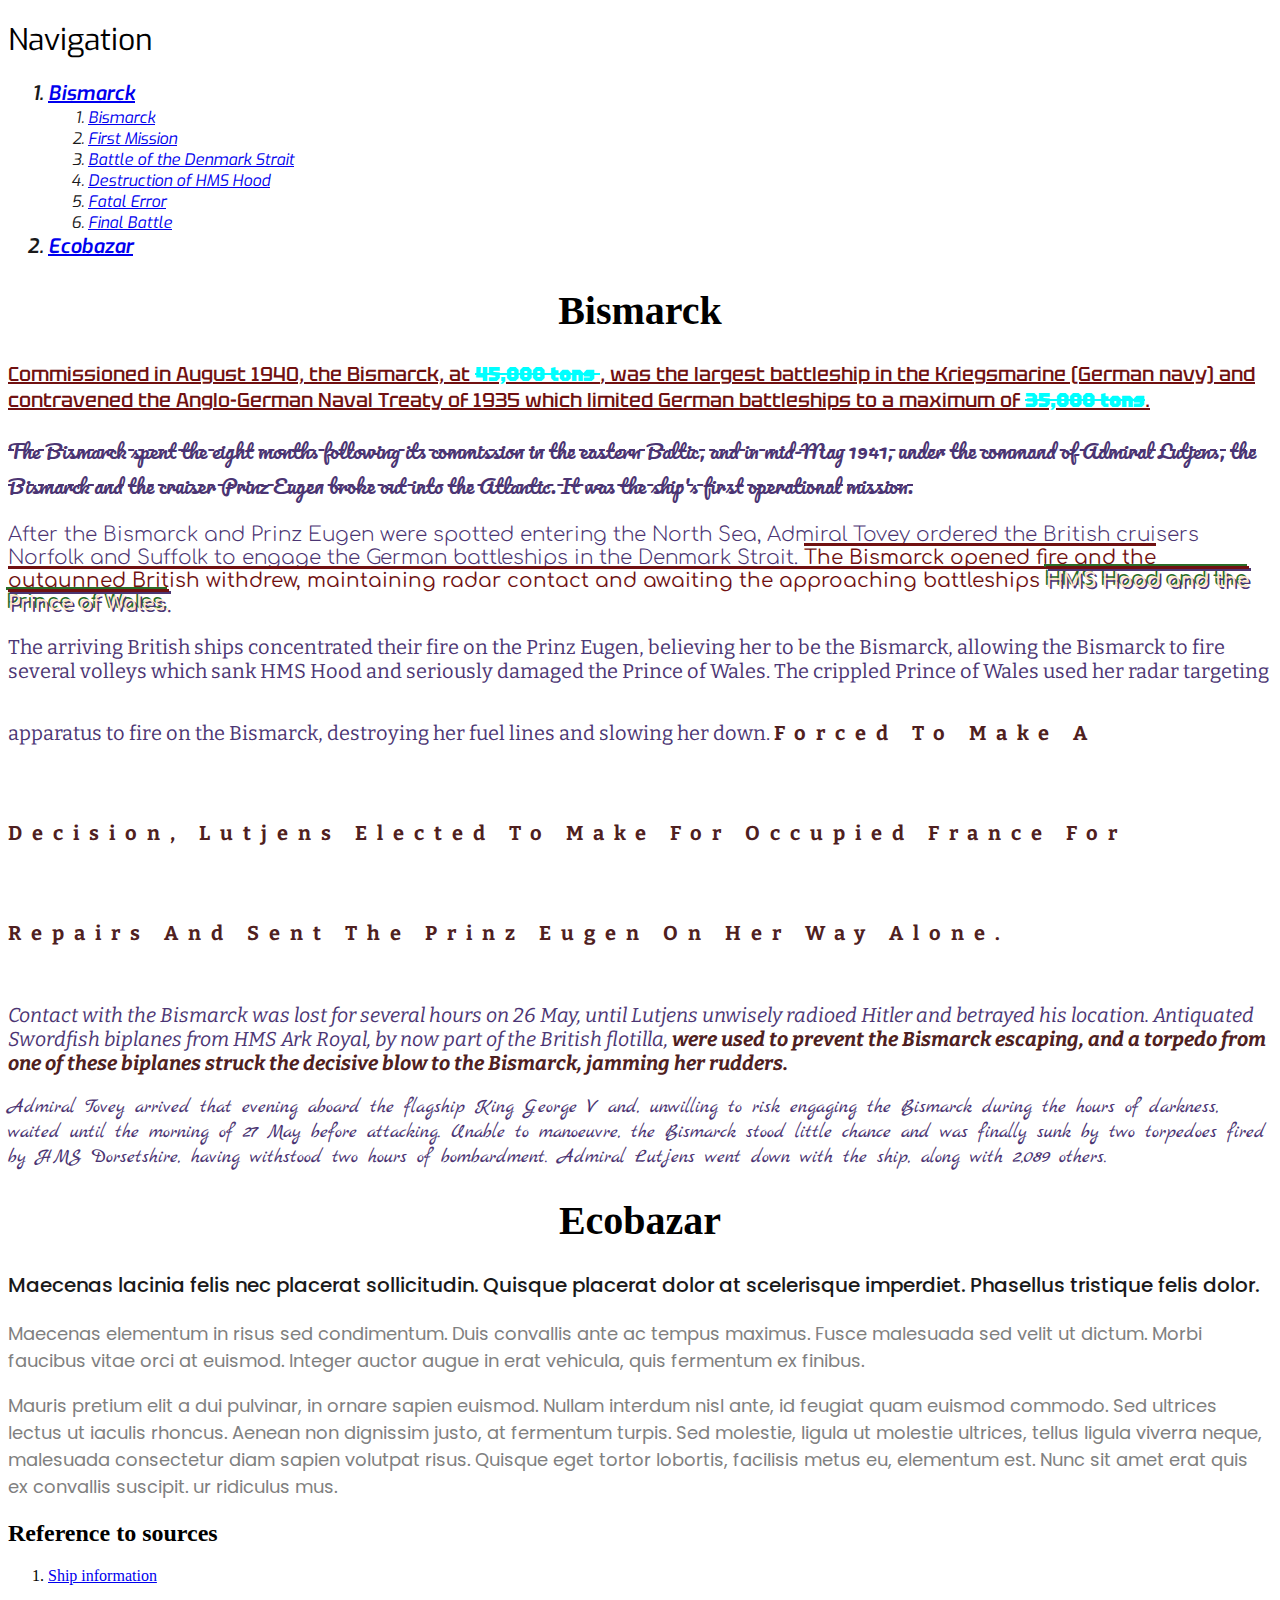
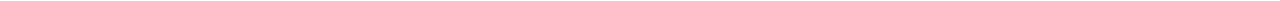
==== homework_4/index.html @ 6f460426 "add homework4" ====
<!DOCTYPE html>
<html lang="en">

<head>
	<meta charset="UTF-8">
	<meta name="viewport" content="width=device-width, initial-scale=1.0">

	<!-- Підключення з Goole Fonts -->
	<!-- Poppins 2 види -->
	<link href="https://fonts.googleapis.com/css?family=Poppins:regular,500&display=swap" rel="stylesheet">
	<!-- Tektur 2 види -->
	<link href="https://fonts.googleapis.com/css?family=Tektur:500,900&display=swap" rel="stylesheet">
	<!-- Pacifico -->
	<link href="https://fonts.googleapis.com/css?family=Pacifico:regular&display=swap" rel="stylesheet">
	<!-- Exo 3 види-->
	<link href="https://fonts.googleapis.com/css?family=Exo:regular,italic,600italic&display=swap" rel="stylesheet">


	<!-- Підключення окремого файлу стилів -->
	<link rel="stylesheet" href="css/style.css">
	<!-- Заголовок сторінки в браузері -->
	<title>Homework-4</title>
</head>

<body>
	<header>
		<!-- 3 види шрифта Ехо -->
		<h1>Navigation</h1>
		<ol>
			<li>
				<a href="#article-bismarck">Bismarck</a>
				<ol>
					<li>
						<a href="#bismarck">Bismarck</a>
					</li>
					<li>
						<a href="#first-mission">First Mission</a>
					</li>
					<li>
						<a href="#battle-danish-strait">Battle of the Denmark Strait</a>
					</li>
					<li>
						<a href="#destruction-hms-hood">Destruction of HMS Hood</a>
					</li>
					<li>
						<a href="#fatal-error">Fatal Error</a>
					</li>
					<li>
						<a href="#final-battle">Final Battle</a>
					</li>
				</ol>
			</li>
			<li>
				<a href="#ecobazar">Ecobazar</a>
			</li>
		</ol>

	</header>

	<main>
		<!-- секція моя стаття -->
		<section id="article-bismarck">
			<h1>Bismarck</h1>

			<p id="bismarck">
				Commissioned in August 1940, the Bismarck, at <span> 45,000 tons </span>, was the largest battleship in the
				Kriegsmarine
				(German navy)
				and contravened the Anglo-German Naval Treaty of 1935 which limited German battleships to a maximum of
				<span>35,000 tons</span>.

			</p>

			<p id="first-mission">
				The Bismarck spent the eight months following its commission in the eastern Baltic, and in mid-May 1941,
				under
				the
				command of Admiral Lutjens, the Bismarck and the cruiser Prinz Eugen broke out into the Atlantic. It was the
				ship's
				first operational mission.
			</p>

			<p id="battle-danish-strait">
				After the Bismarck and Prinz Eugen were spotted entering the North Sea, Admiral Tovey ordered the British
				cruisers
				Norfolk and Suffolk to engage the German battleships in the Denmark Strait.
				<span>
					The Bismarck opened fire and the
					outgunned
					British withdrew, maintaining radar contact and awaiting the approaching battleships
					<span>
						HMS Hood and the Prince of Wales.
					</span>
				</span>

			</p>

			<p id="destruction-hms-hood">
				The arriving British ships concentrated their fire on the Prinz Eugen, believing her to be the Bismarck,
				allowing the
				Bismarck to fire several volleys which sank HMS Hood and seriously damaged the Prince of Wales. The crippled
				Prince of
				Wales used her radar targeting apparatus to fire on the Bismarck, destroying her fuel lines and slowing her
				down.
				<span>
					Forced
					to make a decision, Lutjens elected to make for occupied France for repairs and sent the Prinz Eugen on
					her
					way alone.
				</span>
			</p>

			<p id="fatal-error">
				Contact with the Bismarck was lost for several hours on 26 May, until Lutjens unwisely radioed Hitler and
				betrayed his
				location. Antiquated Swordfish biplanes from HMS Ark Royal, by now part of the British flotilla,
				<span>
					were used to prevent
					the Bismarck escaping, and a torpedo from one of these biplanes struck the decisive blow to the Bismarck,
					jamming her rudders.
				</span>
			</p>

			<p id="final-battle">
				Admiral Tovey arrived that evening aboard the flagship King George V and, unwilling to risk engaging the
				Bismarck during
				the hours of darkness, waited until the morning of 27 May before attacking. Unable to manoeuvre, the
				Bismarck
				stood
				little chance and was finally sunk by two torpedoes fired by HMS Dorsetshire, having withstood two hours of
				bombardment.
				Admiral Lutjens went down with the ship, along with 2,089 others.
			</p>

		</section>

		<!-- секція Екобазар -->
		<section id="ecobazar">

			<h1>Ecobazar</h1>

			<p>
				Maecenas lacinia felis nec placerat sollicitudin. Quisque placerat dolor at scelerisque imperdiet.
				Phasellus
				tristique
				felis dolor.
			</p>
			<p>
				Maecenas elementum in risus sed condimentum. Duis convallis ante ac tempus maximus. Fusce malesuada sed
				velit
				ut dictum.
				Morbi faucibus vitae orci at euismod. Integer auctor augue in erat vehicula, quis fermentum ex finibus.
			</p>
			<p>
				Mauris pretium elit a dui pulvinar, in ornare sapien euismod. Nullam interdum nisl ante, id feugiat quam
				euismod
				commodo. Sed ultrices lectus ut iaculis rhoncus. Aenean non dignissim justo, at fermentum turpis. Sed
				molestie,
				ligula
				ut molestie ultrices, tellus ligula viverra neque, malesuada consectetur diam sapien volutpat risus.
				Quisque eget tortor lobortis, facilisis metus eu, elementum est. Nunc sit amet erat quis ex convallis
				suscipit.
				ur
				ridiculus mus.
			</p>

		</section>
	</main>

	<footer>
		<h2>Reference to sources</h2>
		<ol>
			<li>
				<a target=_blank href="https://www.bbc.co.uk/history/worldwars/wwtwo/ff4_bismarck_sunk.shtml">
					Ship information</a>
			</li>

		</ol>
	</footer>

</body>

</html>
---- homework_4/css/style.css ----
/* Локальне підключення шрифтів */
@import url("fonts.css");

/* меню навігації */
/* використаємо шрифт Ехо 3 види */
header h1 {
	font-family: Exo, sans-serif;
	font-size: 30px;
	font-weight: 400;
	text-align: left;
}

/* Основний список */
header ol {
	font-family: Exo, sans-serif;
	font-size: 20px;
	font-weight: 600;
	font-style: italic;
	color: #1A1A1A;
}

/* перше вкладення */
header ol > li > ol > li {
	font-size: 16px;
	font-weight: 400;
}

h1 {
text-align: center;
font-size: 40px;
}

/* секція про бісмарк*/
#article-bismarck p {
	font-size: 20px;
}

/* використаємо Tektur 2 види*/
#bismarck{
	font-family: Tektur, sans-serif;
	font-weight: 500;
	color: #711111;
	text-decoration: underline;
	text-decoration-color: #711111; 
}

#bismarck span {
	font-weight: 900;
	color: aqua;
	text-decoration-line: line-through;
}

/* використаємо Pacifico 1 вид*/
#first-mission{
	font-family: Pacifico, serif;
	color: #4b3573;
	text-decoration-line: line-through;
	text-decoration-style: dashed;
}

/* використаємо Comfortaa 3 види */
#battle-danish-strait{
	font-family: Comfortaa, sans-serif;
	font-weight: 300;
	color: #4b3573;
}

#battle-danish-strait span {
	font-weight: 400;
	color: #711111;
	text-decoration-line: overline;
	text-decoration-thickness: 3px;
	text-underline-offset: 5px;
	text-decoration-color: #711111;
}



#battle-danish-strait span > span {
	font-weight: 500;
	color: bisque;
	text-shadow: #4b3573 2px 2px, #296d28 -2px -2px;
}

/* використаємо Bitter без курсиву 2 види*/
#destruction-hms-hood{
	font-family: Bitter, serif;
	font-weight: 400;
	font-style: normal;
	color: #4b3573;
}

#destruction-hms-hood span {
	font-weight: 700;
	font-style: normal;
	color: #4f2020;
	text-transform: capitalize;
	line-height: 500%;
	letter-spacing: 0.5em;
}

/* використаємо Bitter з курсивом 2 види */
#fatal-error{
	font-family: Bitter, serif;
	font-weight: 400;
	font-style: italic;
	color: #4b3573;
	/* white-space: nowrap; */
}

#fatal-error span {
	font-weight: 700;
	font-style: italic;
	color: #4f2020;
}

/* використаємо Marck Script 1 вид */
#final-battle{
	font-family: Marck Script, cursive;
	color: #4b3573;
}

#ecobazar p {
	font-family: Poppins, sans-serif;
	font-size: 20px;
	font-weight: 500;
	line-height: 150%;
	color: #1A1A1A;
}

#ecobazar > p ~ p {
	font-size: 18px;
	font-weight: 400;
	color: #808080;
}
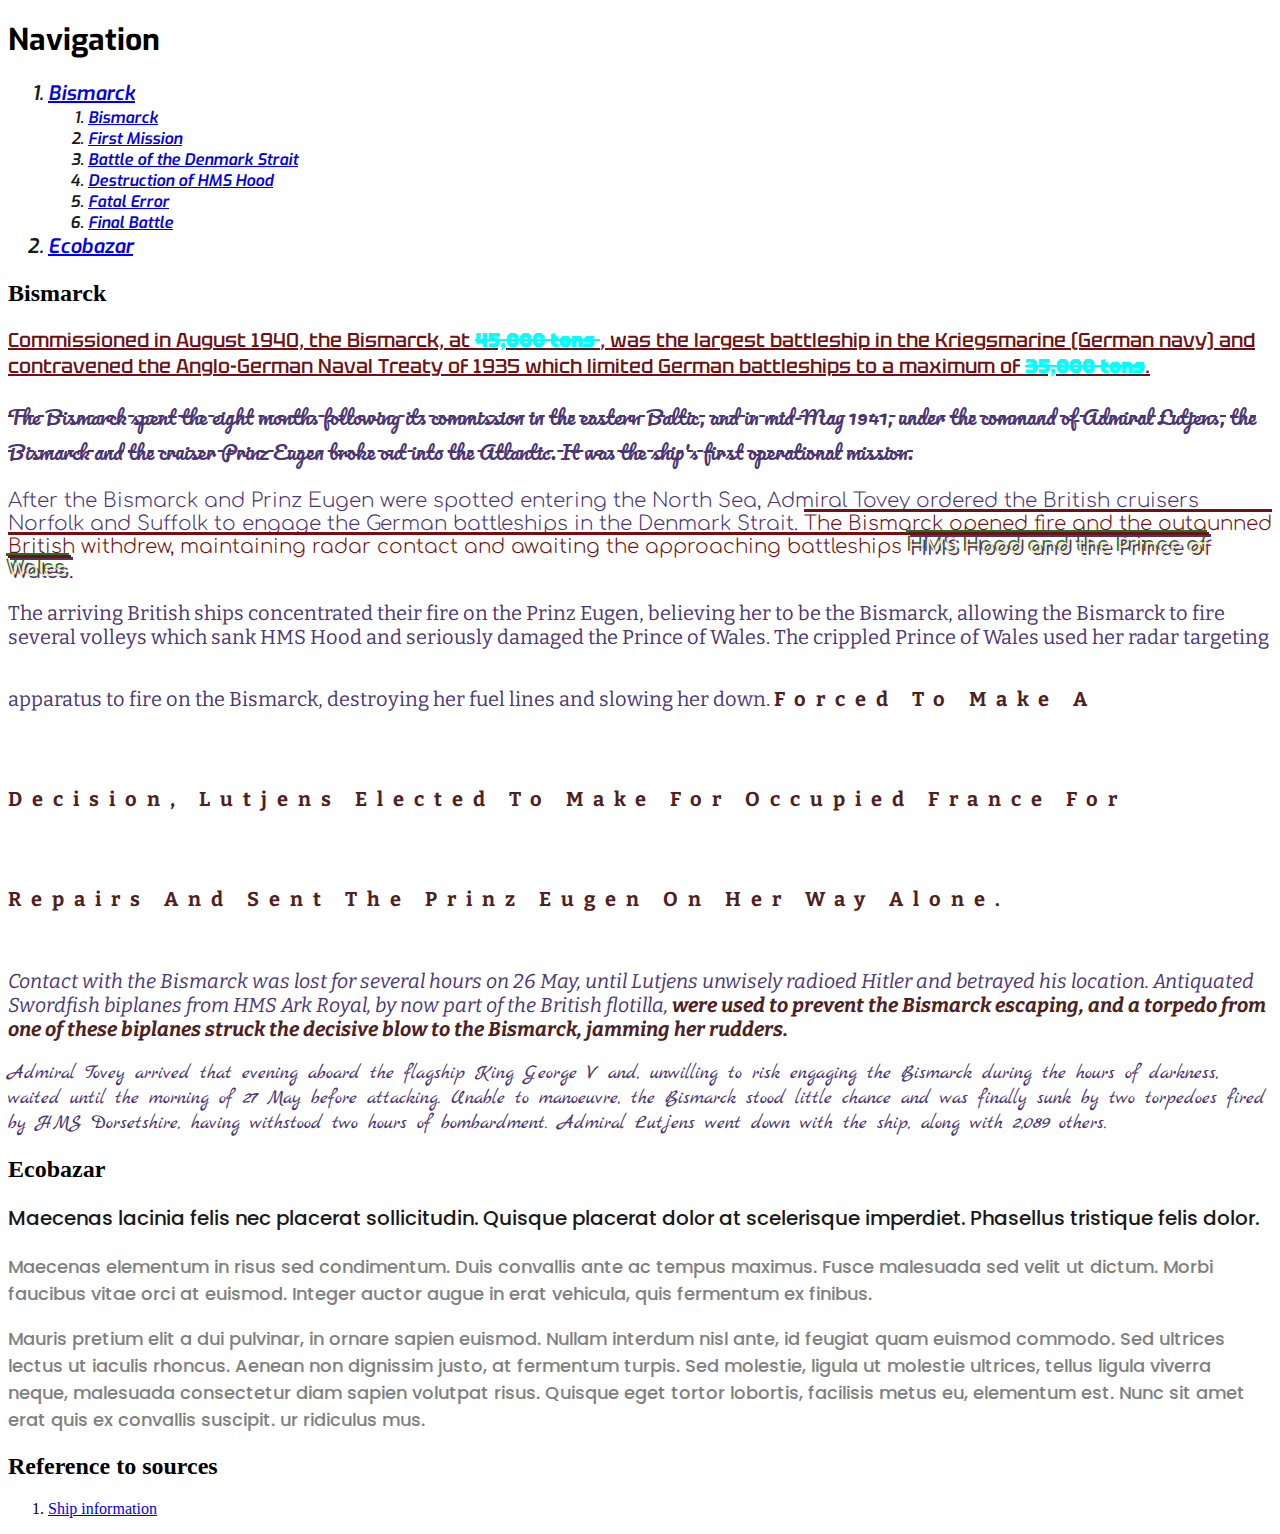
==== commit 6a0a5ade: "Update index.html h1 to h2" ====
--- a/homework_4/index.html
+++ b/homework_4/index.html
@@ -60,7 +60,7 @@
 	<main>
 		<!-- секція моя стаття -->
 		<section id="article-bismarck">
-			<h1>Bismarck</h1>
+			<h2>Bismarck</h2>
 
 			<p id="bismarck">
 				Commissioned in August 1940, the Bismarck, at <span> 45,000 tons </span>, was the largest battleship in the
@@ -137,7 +137,7 @@
 		<!-- секція Екобазар -->
 		<section id="ecobazar">
 
-			<h1>Ecobazar</h1>
+			<h2>Ecobazar</h2>
 
 			<p>
 				Maecenas lacinia felis nec placerat sollicitudin. Quisque placerat dolor at scelerisque imperdiet.
@@ -180,4 +180,4 @@
 
 </body>
 
-</html>+</html>
--- a/homework_4/css/style.css
+++ b/homework_4/css/style.css
@@ -7,7 +7,6 @@
 header h1 {
 	font-family: Exo, sans-serif;
 	font-size: 30px;
-	font-weight: 400;
 	text-align: left;
 }
 
@@ -23,7 +22,6 @@
 /* перше вкладення */
 header ol > li > ol > li {
 	font-size: 16px;
-	font-weight: 400;
 }
 
 h1 {
@@ -67,7 +65,6 @@
 }
 
 #battle-danish-strait span {
-	font-weight: 400;
 	color: #711111;
 	text-decoration-line: overline;
 	text-decoration-thickness: 3px;
@@ -86,14 +83,12 @@
 /* використаємо Bitter без курсиву 2 види*/
 #destruction-hms-hood{
 	font-family: Bitter, serif;
-	font-weight: 400;
 	font-style: normal;
 	color: #4b3573;
 }
 
 #destruction-hms-hood span {
 	font-weight: 700;
-	font-style: normal;
 	color: #4f2020;
 	text-transform: capitalize;
 	line-height: 500%;
@@ -103,7 +98,6 @@
 /* використаємо Bitter з курсивом 2 види */
 #fatal-error{
 	font-family: Bitter, serif;
-	font-weight: 400;
 	font-style: italic;
 	color: #4b3573;
 	/* white-space: nowrap; */
@@ -131,7 +125,6 @@
 
 #ecobazar > p ~ p {
 	font-size: 18px;
-	font-weight: 400;
 	color: #808080;
 }
 
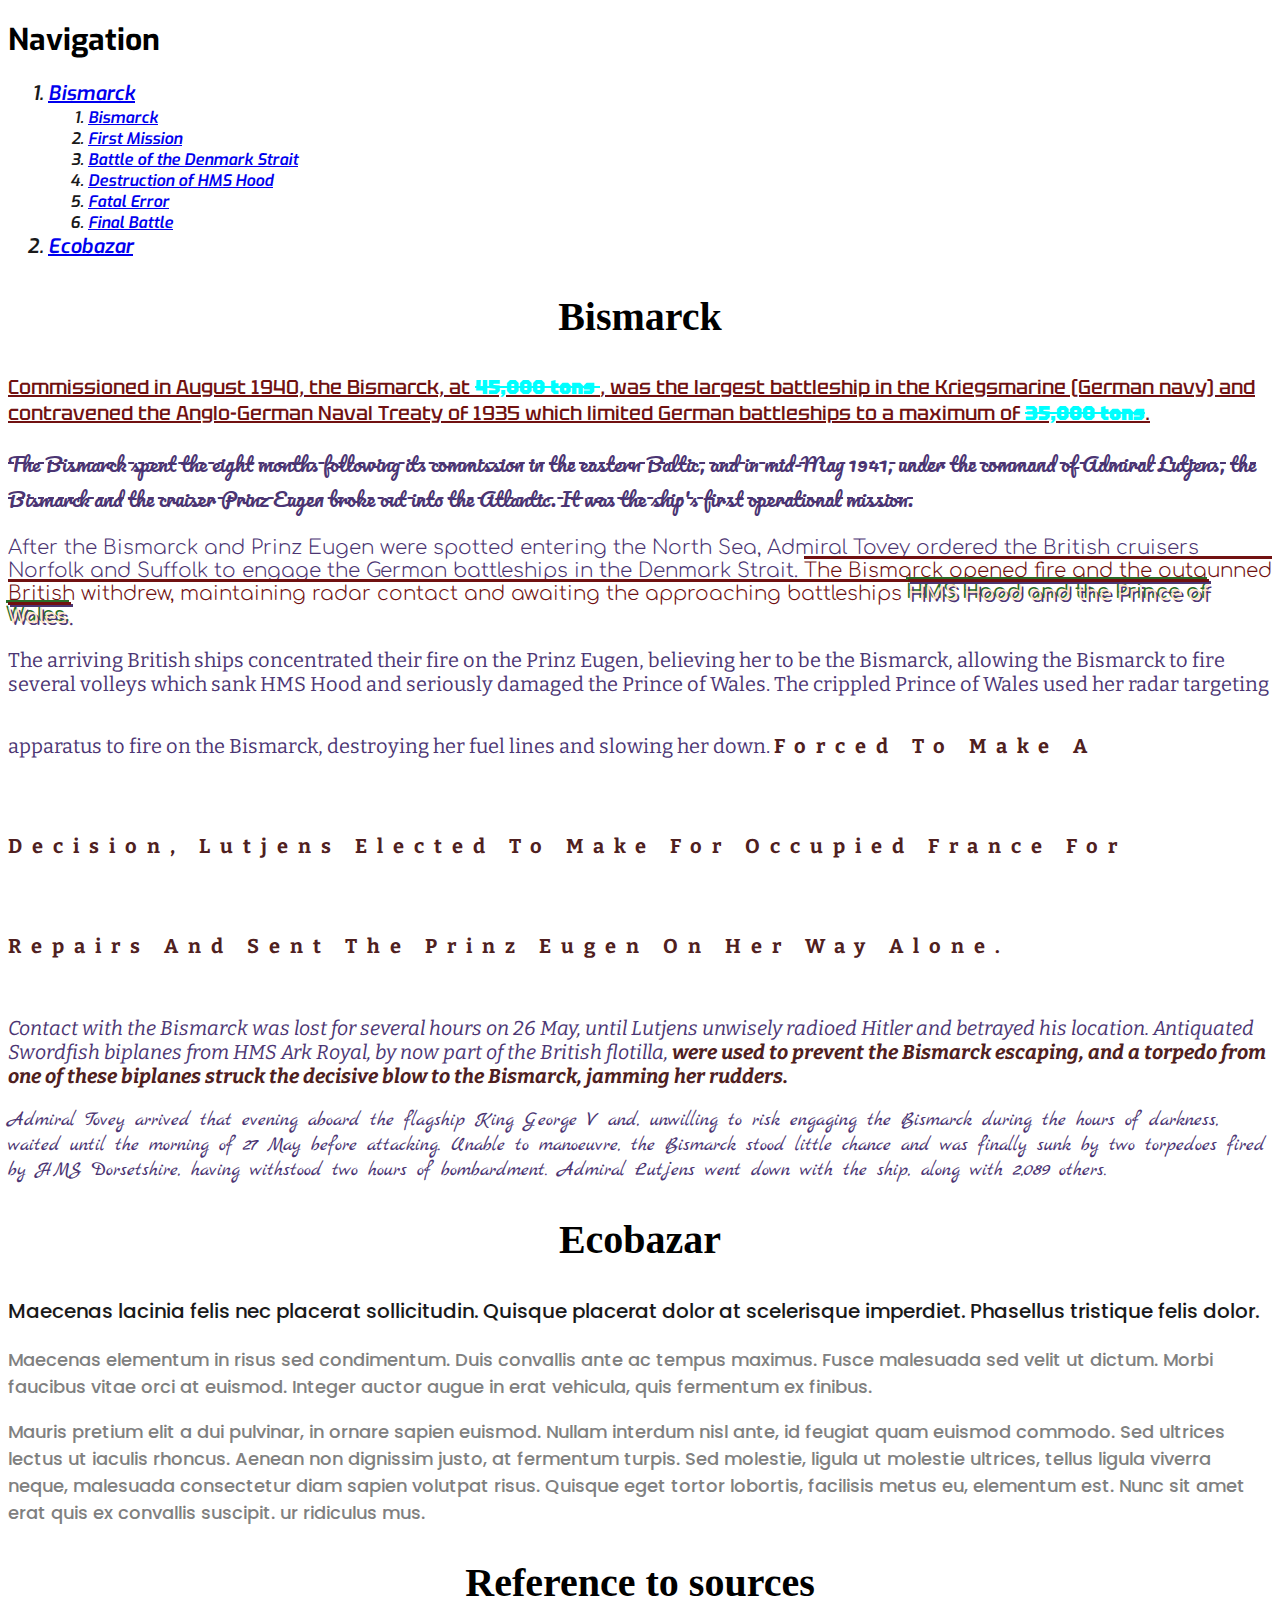
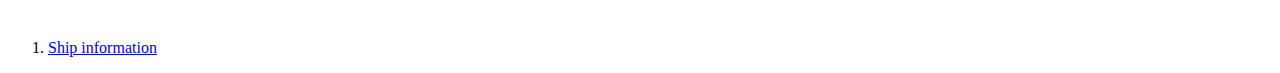
==== commit 315e308e: "add homework4" ====
--- a/homework_4/index.html
+++ b/homework_4/index.html
@@ -180,4 +180,4 @@
 
 </body>
 
-</html>
+</html>--- a/homework_4/css/style.css
+++ b/homework_4/css/style.css
@@ -24,7 +24,7 @@
 	font-size: 16px;
 }
 
-h1 {
+h2 {
 text-align: center;
 font-size: 40px;
 }
